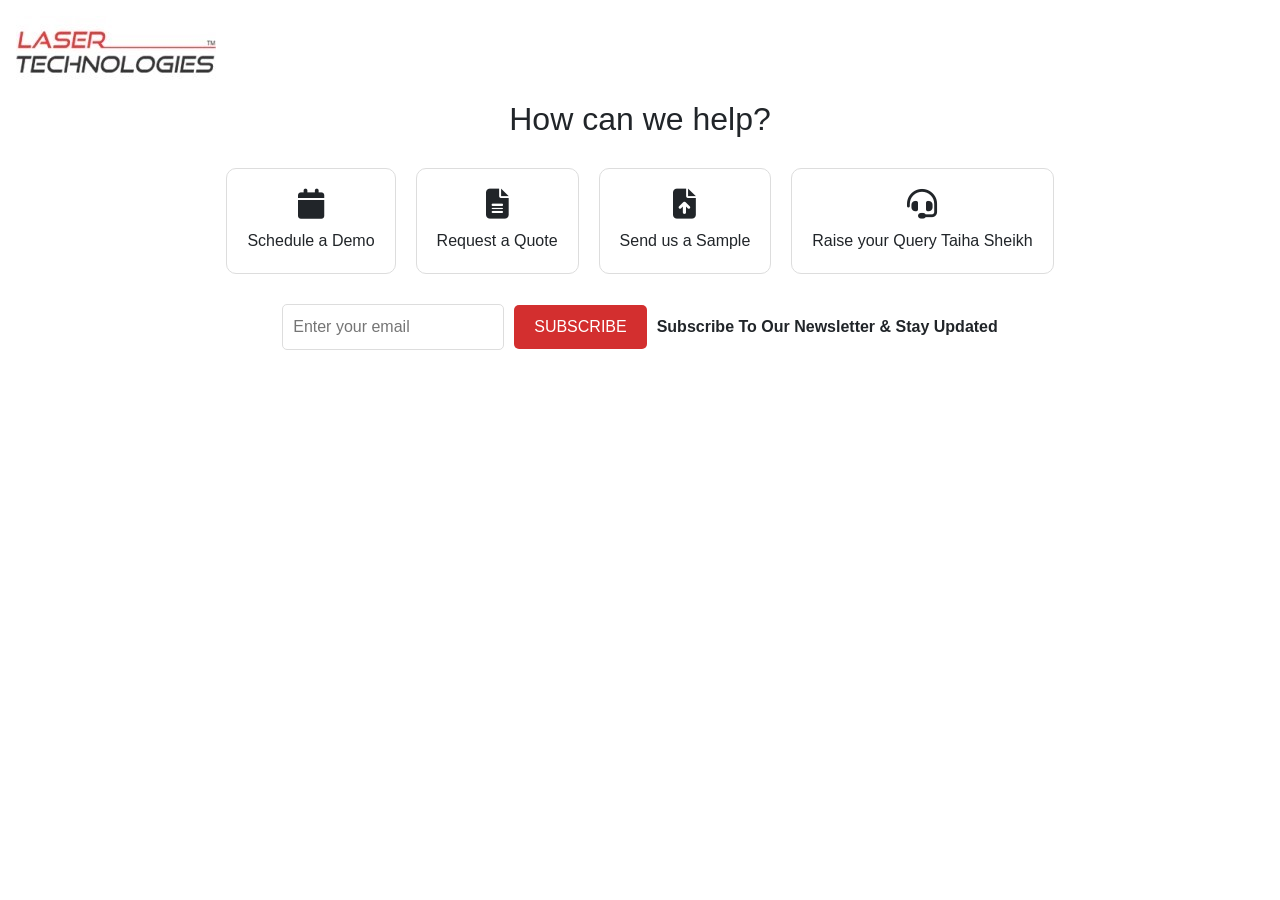
==== index.html @ 7618889d "created design, added php form successfully and recaptcha" ====
<!DOCTYPE html>
<html lang="en">

<head>
    <meta charset="UTF-8">
    <meta name="viewport" content="width=device-width, initial-scale=1.0">
    <title>Laser Technologies</title>
    <link href="https://cdnjs.cloudflare.com/ajax/libs/font-awesome/6.5.2/css/all.min.css">
    <link href="https://maxcdn.bootstrapcdn.com/bootstrap/4.5.2/css/bootstrap.min.css" rel="stylesheet">

    <link rel="stylesheet" href="styles.css">
    <style>
        /* Custom CSS for full-width image */
        .full-width-image {
            width: 140%;
            height: auto;
            display: block;
            position: relative;
            left: -15rem;
        }

        /* Ensure the container doesn't add unwanted padding or margins */
        .image-container {
            padding: 0;
            margin: 0;
        }

        /* Custom CSS for office locations */
        .office-locations {
            text-align: center;
            margin: 50px 0;
        }

        .office-locations .location {
            padding: 20px;
            position: relative;
            transition: border 0.3s ease;
            margin-bottom: 30px;
        }

        .office-locations .location h4 {
            font-size: 1.75rem;
            font-weight: bold;
            margin-bottom: 15px;
        }

        .office-locations .location p {
            font-size: 1rem;
            margin: 5px 0;
            color: #555;
        }

        /* Large letters behind the text */
        .location::before {
            content: attr(data-letter);
            position: absolute;
            font-size: 10rem;
            color: rgba(0, 0, 0, 0.05);
            top: 50%;
            left: 10%;
            transform: translate(-50%, -50%);
            z-index: -1;
            text-transform: uppercase;
            font-weight: bold;
        }

        /* Blue border on hover */
        .location:hover {
            border: 2px solid blue;
        }

        /* Responsive adjustments */
        @media (max-width: 768px) {
            .office-locations .location::before {
                font-size: 5rem;
            }

            .office-locations .location h4 {
                font-size: 1.5rem;
            }

            .office-locations .location p {
                font-size: 0.9rem;
            }
        }

        @media (max-width: 576px) {
            .office-locations .location {
                padding: 10px;
            }

            .office-locations .location::before {
                font-size: 3rem;
            }

            .office-locations .location h4 {
                font-size: 1.25rem;
            }

            .office-locations .location p {
                font-size: 0.8rem;
            }
        }

        h2 {
            text-align: center;
            margin-bottom: 20px;
        }

        .options {
            display: flex;
            justify-content: center;
            margin-bottom: 20px;
        }

        .option {
            margin: 10px;
            padding: 20px;
            border: 1px solid #ddd;
            border-radius: 10px;
            cursor: pointer;
            text-align: center;
            transition: background-color 0.3s ease;
        }

        .option:hover {
            background-color: #f8f8f8;
        }

        .option i {
            font-size: 30px;
            margin-bottom: 10px;
            display: block;
        }

        .newsletter {
            display: flex;
            align-items: center;
            justify-content: center;
            margin-top: 20px;
        }

        .newsletter input {
            padding: 10px;
            border: 1px solid #ddd;
            border-radius: 5px;
            margin-right: 10px;
        }

        .newsletter button {
            padding: 10px 20px;
            background-color: #d32f2f;
            color: #fff;
            border: none;
            border-radius: 5px;
            cursor: pointer;
        }

        .newsletter span {
            margin-left: 10px;
            font-weight: bold;
        }
    </style>
</head>

<body>
    <header class="container-fluid p-3">
        <div class="row">
            <div class="col-12">
                <img src="logo.jpg" alt="Laser Technologies" class="img-fluid logo">
            </div>
        </div>
    </header>
    <main class="container">
        

        <!-- How can we help section -->
        <div>
            <h2>How can we help?</h2>
            <div class="options">
              <div class="option">
                <i class="fas fa-calendar"></i>
                <span>Schedule a Demo</span>
              </div>
              <div class="option">
                <i class="fas fa-file-alt"></i>
                <span>Request a Quote</span>
              </div>
              <div class="option">
                <i class="fas fa-file-upload"></i>
                <span>Send us a Sample</span>
              </div>
              <div class="option">
                <i class="fas fa-headset"></i>
                <span>Raise your Query</span>
                <span class="contact-person">Taiha Sheikh</span>
              </div>
            </div>
            <div class="newsletter">
              <input type="email" placeholder="Enter your email" />
              <button class="subscribe-btn">SUBSCRIBE</button>
              <span>Subscribe To Our Newsletter & Stay Updated</span>
            </div>
          </div>
    </main>

    <script src="https://code.jquery.com/jquery-3.5.1.slim.min.js"></script>
    <script src="https://cdn.jsdelivr.net/npm/@popperjs/core@2.5.4/dist/umd/popper.min.js"></script>
    <script src="https://maxcdn.bootstrapcdn.com/bootstrap/4.5.2/js/bootstrap.min.js"></script>
    <script src="https://www.google.com/recaptcha/api.js" async defer></script>
    <link rel="stylesheet" href="https://cdnjs.cloudflare.com/ajax/libs/font-awesome/6.1.1/css/all.min.css" integrity="sha512-KfkfwYDsLkIlwQp6LFnl8zNdLGxu9YAA1QvwINks4PhcElQSvqcyVLLD9aMhXd13RqTJPwps/Ncrt2JcwEJUpfA==" crossorigin="anonymous" referrerpolicy="no-referrer" />

</body>

</html>
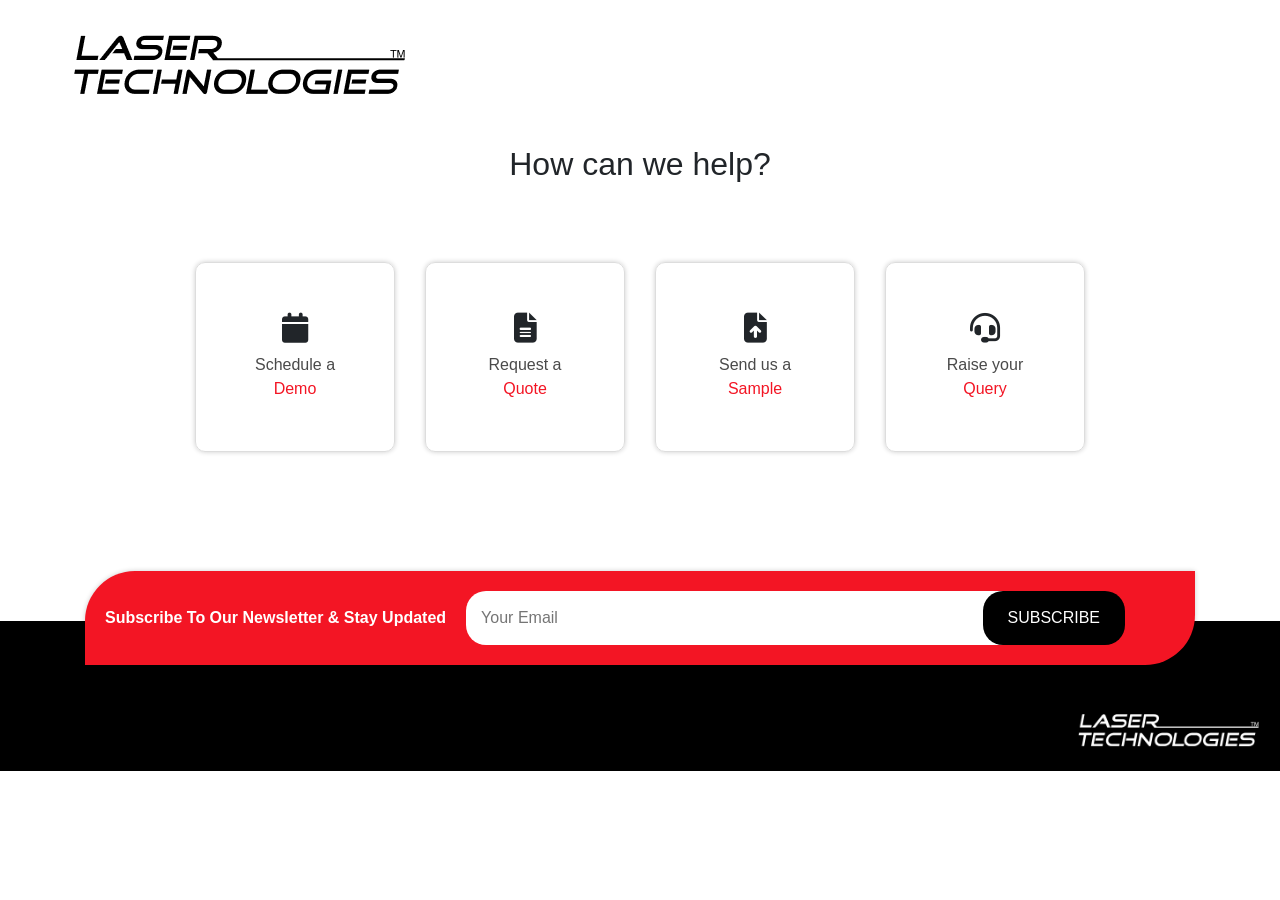
==== commit e4f34675: "lastpage" ====
--- a/index.html
+++ b/index.html
@@ -5,9 +5,9 @@
     <meta charset="UTF-8">
     <meta name="viewport" content="width=device-width, initial-scale=1.0">
     <title>Laser Technologies</title>
-    <link href="https://cdnjs.cloudflare.com/ajax/libs/font-awesome/6.5.2/css/all.min.css">
+    <!-- Correct Font Awesome link -->
+    <link href="https://cdnjs.cloudflare.com/ajax/libs/font-awesome/6.5.2/css/all.min.css" rel="stylesheet">
     <link href="https://maxcdn.bootstrapcdn.com/bootstrap/4.5.2/css/bootstrap.min.css" rel="stylesheet">
-
     <link rel="stylesheet" href="styles.css">
     <style>
         /* Custom CSS for full-width image */
@@ -111,26 +111,38 @@
             display: flex;
             justify-content: center;
             margin-bottom: 20px;
+            margin-top: 4rem;
         }
 
         .option {
-            margin: 10px;
-            padding: 20px;
+            margin: 15px;
+            padding: 50px 20px; /* Increased padding for bigger boxes */
             border: 1px solid #ddd;
             border-radius: 10px;
             cursor: pointer;
             text-align: center;
             transition: background-color 0.3s ease;
+            width: 200px; /* Ensure consistent width */
+            box-shadow: 0px 0px 5px rgba(0, 0, 0, 0.2); /* Grey shadow with opacity */
+            
+
         }
 
         .option:hover {
             background-color: #f8f8f8;
+            transform: scale(1.1); /* Increase size by 10% on hover */
+            transition: transform 0.2s ease-in-out;
         }
 
         .option i {
             font-size: 30px;
             margin-bottom: 10px;
             display: block;
+        }
+
+        .option span {
+            display: block;
+            color: #4A4A4A
         }
 
         .newsletter {
@@ -160,14 +172,94 @@
             margin-left: 10px;
             font-weight: bold;
         }
+
+        .subscription-box {
+            background-color: #F31524;
+            ;
+            padding: 20px;
+            border-radius: 30px;
+            display: flex;
+            align-items: center;
+            justify-content: center;
+            margin: 20px 0;
+            border-radius: 50px 0 50px ; /*  border radius for that shape  */
+            box-shadow: 0px 0px 5px rgba(0, 0, 0, 0.2); /* Grey shadow with opacity */
+            position: relative;
+            top: 4rem;
+            z-index: 2;
+
+
+        }
+
+        .subscription-box input[type="email"] {
+            padding: 15px;
+            border: none;
+            border-radius: 20px;
+            margin-right: 10px;
+            flex: 1;
+        }
+
+        .subscription-box button {
+            padding: 15px 25px;
+            position: relative;
+            left: -50px;
+            
+            background-color: #000;
+            color: #fff;
+            border: none;
+            border-radius: 20px;
+            cursor: pointer;
+            flex: 0;
+            
+            
+        }
+
+        .subscription-box span {
+            color: #fff;
+            font-weight: bold;
+            margin-right: 20px;
+        }
+
+        @media (max-width: 576px) {
+            .subscription-box {
+                flex-direction: column;
+                align-items: stretch;
+            }
+
+            .subscription-box input[type="email"],
+            .subscription-box button {
+                margin-bottom: 10px;
+                width: 100%;
+                border-radius: 10px;
+            }
+
+            .subscription-box span {
+                margin-bottom: 10px;
+            }
+        }
+        .black-box {
+    background-color: black;
+    padding: 30px 0;
+    width: 100%;
+    position: relative;
+    height: 150px; /* Adjust the height as needed */
+}
+
+.black-box img {
+    width: 200px; 
+    position: absolute;
+    bottom: 10px;
+    right: 10px;
+}
     </style>
+    
 </head>
 
 <body>
     <header class="container-fluid p-3">
         <div class="row">
             <div class="col-12">
-                <img src="logo.jpg" alt="Laser Technologies" class="img-fluid logo">
+                <img src="logoblack.png" alt="Laser Technologies" class="img-fluid logo">
             </div>
         </div>
     </header>
@@ -180,35 +272,48 @@
             <div class="options">
               <div class="option">
                 <i class="fas fa-calendar"></i>
-                <span>Schedule a Demo</span>
+                <span>Schedule a  <br> <span style="color: #F31524;"> Demo </span></span>
               </div>
               <div class="option">
                 <i class="fas fa-file-alt"></i>
-                <span>Request a Quote</span>
+                <span>Request a <br> <span style="color: #F31524;"> Quote </span></span>
               </div>
               <div class="option">
                 <i class="fas fa-file-upload"></i>
-                <span>Send us a Sample</span>
+                <span>Send us a <br> <span style="color: #F31524;"> Sample </span></span>
               </div>
               <div class="option">
                 <i class="fas fa-headset"></i>
-                <span>Raise your Query</span>
-                <span class="contact-person">Taiha Sheikh</span>
+                <span>Raise your <br> <span style="color: #F31524;"> Query </span></span>
               </div>
             </div>
             <div class="newsletter">
-              <input type="email" placeholder="Enter your email" />
-              <button class="subscribe-btn">SUBSCRIBE</button>
-              <span>Subscribe To Our Newsletter & Stay Updated</span>
             </div>
-          </div>
+
+
+                <!-- New subscription box -->
+                <div class="subscription-box">
+                    <span>Subscribe To Our Newsletter & Stay Updated</span>
+                    <input type="email" placeholder="Your Email" />
+                    <button>SUBSCRIBE</button>
+                </div>
+                
+                
+        
+          
     </main>
 
     <script src="https://code.jquery.com/jquery-3.5.1.slim.min.js"></script>
     <script src="https://cdn.jsdelivr.net/npm/@popperjs/core@2.5.4/dist/umd/popper.min.js"></script>
     <script src="https://maxcdn.bootstrapcdn.com/bootstrap/4.5.2/js/bootstrap.min.js"></script>
-    <script src="https://www.google.com/recaptcha/api.js" async defer></script>
-    <link rel="stylesheet" href="https://cdnjs.cloudflare.com/ajax/libs/font-awesome/6.1.1/css/all.min.css" integrity="sha512-KfkfwYDsLkIlwQp6LFnl8zNdLGxu9YAA1QvwINks4PhcElQSvqcyVLLD9aMhXd13RqTJPwps/Ncrt2JcwEJUpfA==" crossorigin="anonymous" referrerpolicy="no-referrer" />
+
+</div>
+         
+<div class="black-box">
+  <img src="logowhite.png" alt="Laser Technologies" class="img-fluid logo">
+
+</div>
+
 
 </body>
 
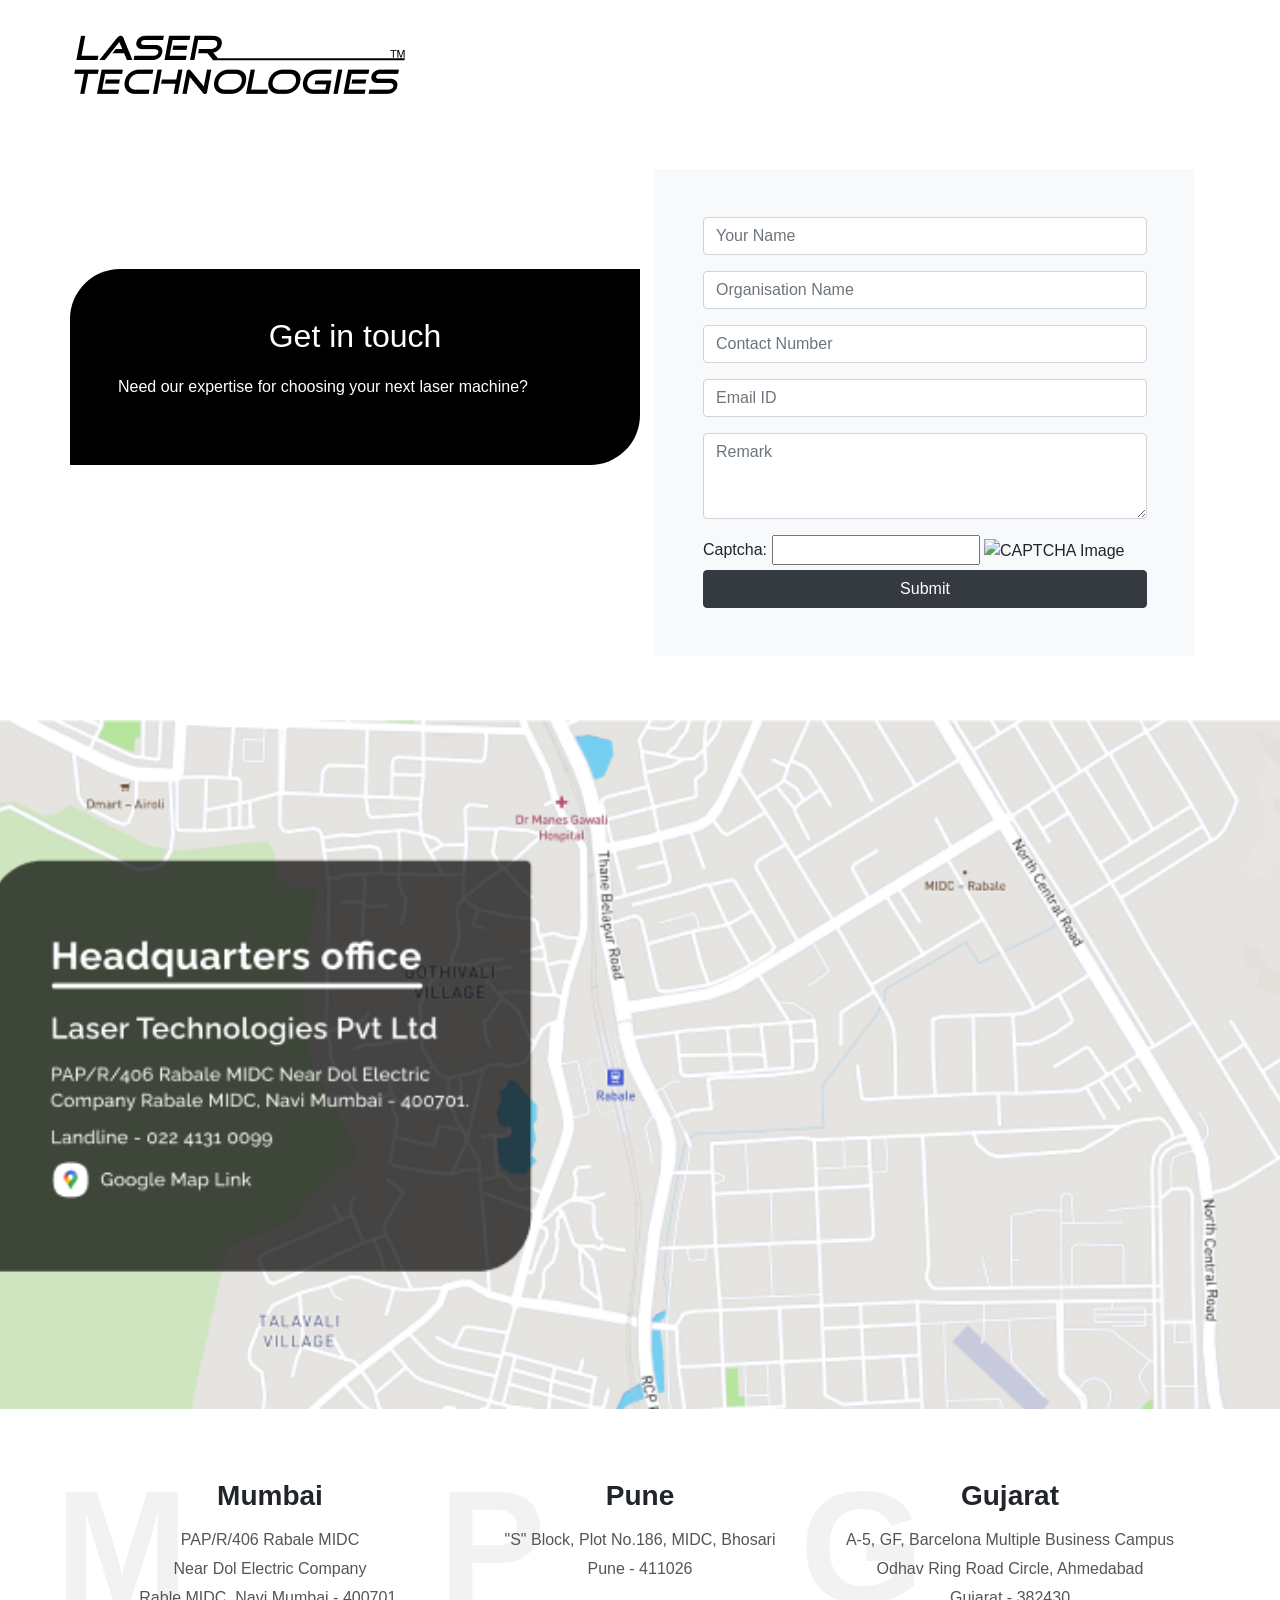
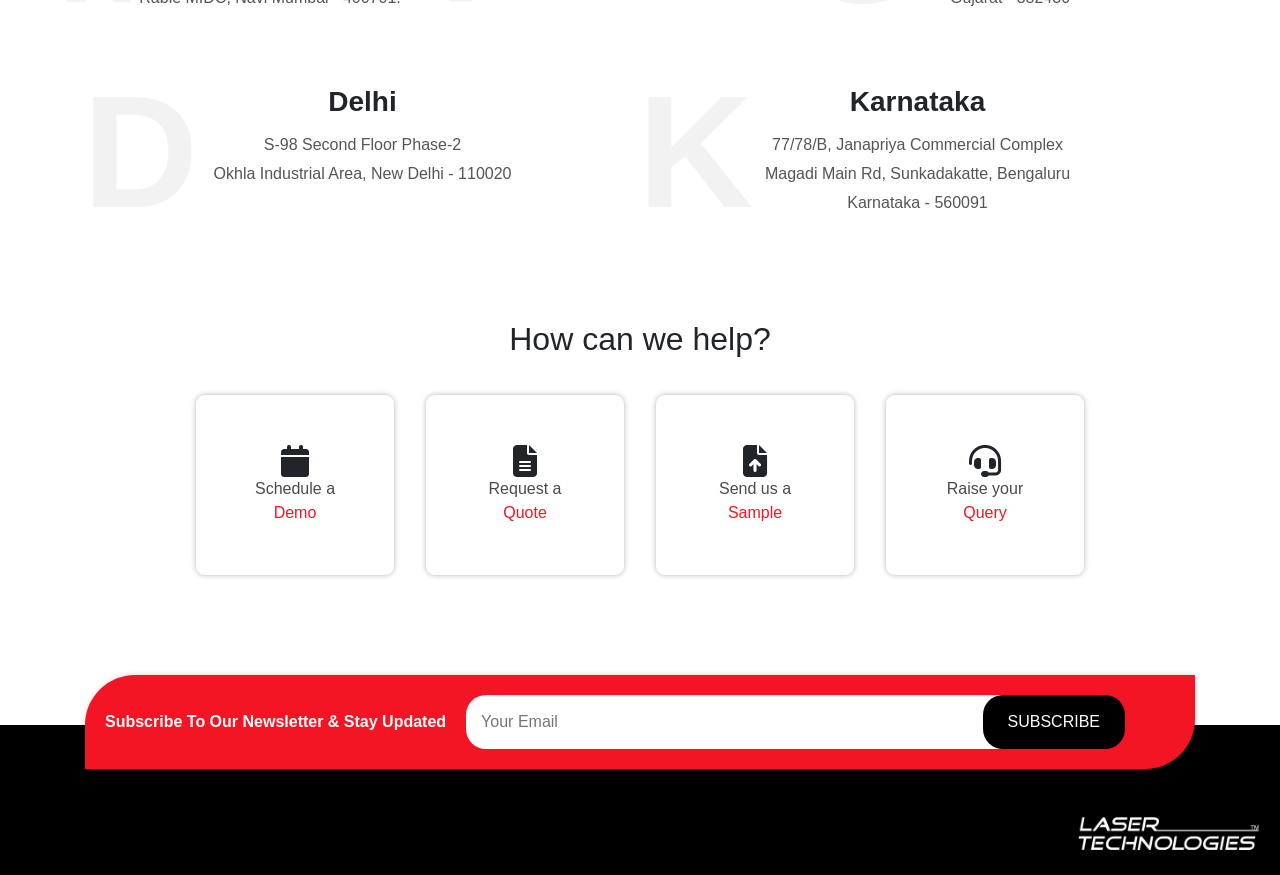
==== commit a29f1cc0: "Design Completed" ====
--- a/index.html
+++ b/index.html
@@ -1,12 +1,9 @@
-<!DOCTYPE html>
-<html lang="en">
-
 <head>
     <meta charset="UTF-8">
     <meta name="viewport" content="width=device-width, initial-scale=1.0">
     <title>Laser Technologies</title>
-    <!-- Correct Font Awesome link -->
     <link href="https://cdnjs.cloudflare.com/ajax/libs/font-awesome/6.5.2/css/all.min.css" rel="stylesheet">
+
     <link href="https://maxcdn.bootstrapcdn.com/bootstrap/4.5.2/css/bootstrap.min.css" rel="stylesheet">
     <link rel="stylesheet" href="styles.css">
     <style>
@@ -101,20 +98,19 @@
                 font-size: 0.8rem;
             }
         }
-
         h2 {
-            text-align: center;
-            margin-bottom: 20px;
-        }
-
-        .options {
-            display: flex;
-            justify-content: center;
-            margin-bottom: 20px;
-            margin-top: 4rem;
-        }
-
-        .option {
+  text-align: center;
+  margin-bottom: 20px;
+}
+
+.options {
+  display: flex;
+  justify-content: center;
+}
+
+.option {
+            margin: 10px;
+            padding: 20px;
             margin: 15px;
             padding: 50px 20px; /* Increased padding for bigger boxes */
             border: 1px solid #ddd;
@@ -124,7 +120,7 @@
             transition: background-color 0.3s ease;
             width: 200px; /* Ensure consistent width */
             box-shadow: 0px 0px 5px rgba(0, 0, 0, 0.2); /* Grey shadow with opacity */
-            
+
 
         }
 
@@ -135,8 +131,6 @@
         }
 
         .option i {
-            font-size: 30px;
-            margin-bottom: 10px;
             display: block;
         }
 
@@ -148,27 +142,6 @@
         .newsletter {
             display: flex;
             align-items: center;
-            justify-content: center;
-            margin-top: 20px;
-        }
-
-        .newsletter input {
-            padding: 10px;
-            border: 1px solid #ddd;
-            border-radius: 5px;
-            margin-right: 10px;
-        }
-
-        .newsletter button {
-            padding: 10px 20px;
-            background-color: #d32f2f;
-            color: #fff;
-            border: none;
-            border-radius: 5px;
-            cursor: pointer;
-        }
-
-        .newsletter span {
             margin-left: 10px;
             font-weight: bold;
         }
@@ -203,15 +176,15 @@
             padding: 15px 25px;
             position: relative;
             left: -50px;
-            
+
             background-color: #000;
             color: #fff;
             border: none;
             border-radius: 20px;
             cursor: pointer;
             flex: 0;
-            
-            
+
+
         }
 
         .subscription-box span {
@@ -252,7 +225,7 @@
     right: 10px;
 }
     </style>
-    
+
 </head>
 
 <body>
@@ -264,57 +237,132 @@
         </div>
     </header>
     <main class="container">
-        
-
-        <!-- How can we help section -->
-        <div>
-            <h2>How can we help?</h2>
-            <div class="options">
-              <div class="option">
-                <i class="fas fa-calendar"></i>
-                <span>Schedule a  <br> <span style="color: #F31524;"> Demo </span></span>
+        <div class="row justify-content-center mt-4">
+            <div class="col-md-6 text-white  p-5" style= "
+            background: #000000;
+            margin-top: 100px;
+            height: 196px;
+            border-top-left-radius: 50px;
+            border-bottom-right-radius: 50px;">
+                <h2>Get in touch</h2>
+                <p>Need our expertise for choosing your next laser machine?</p>
+            </div>
+            <div class="col-md-6">
+                <form action="index.php" method="post" class="bg-light p-5 rounded-right">
+                    <div class="form-group">
+                        <input type="text" class="form-control" name="name" placeholder="Your Name" required>
+                    </div>
+                    <div class="form-group">
+                        <input type="text" class="form-control" name="organization" placeholder="Organisation Name"
+                            required>
+                    </div>
+                    <div class="form-group">
+                        <input type="text" class="form-control" name="contact" placeholder="Contact Number" required>
+                    </div>
+                    <div class="form-group">
+                        <input type="email" class="form-control" name="email" placeholder="Email ID" required>
+                    </div>
+                    <div class="form-group">
+                        <textarea class="form-control" name="remark" rows="3" placeholder="Remark"></textarea>
+                    </div>
+                    <label for="captcha">Captcha:</label>
+                    <input type="text" id="captcha" name="captcha" required>
+                    <img src="captcha.php" alt="CAPTCHA Image">
+                    <button type="submit" class="btn btn-dark btn-block">Submit</button>
+                </form>
+            </div>
+        </div>
+
+        <!-- Add the full-width image below the form -->
+        <div class="container-fluid image-container mt-4">
+            <img src="map.png" alt="Office Location Map" class="full-width-image">
+        </div>
+
+        <!-- Add office locations section with margin-top for separation -->
+        <section class="container office-locations">
+            <div class="row">
+                <div class="col-md-4 location" data-letter="M">
+                    <h4>Mumbai</h4>
+                    <p>PAP/R/406 Rabale MIDC</p>
+                    <p>Near Dol Electric Company</p>
+                    <p>Rable MIDC, Navi Mumbai - 400701.</p>
+                </div>
+                <div class="col-md-4 location" data-letter="P">
+                    <h4>Pune</h4>
+                    <p>"S" Block, Plot No.186, MIDC, Bhosari</p>
+                    <p>Pune - 411026</p>
+                </div>
+                <div class="col-md-4 location" data-letter="G">
+                    <h4>Gujarat</h4>
+                    <p>A-5, GF, Barcelona Multiple Business Campus</p>
+                    <p>Odhav Ring Road Circle, Ahmedabad</p>
+                    <p>Gujarat - 382430</p>
+                </div>
+            </div>
+            <div class="row">
+                <div class="col-md-6 location" data-letter="D">
+                    <h4>Delhi</h4>
+                    <p>S-98 Second Floor Phase-2</p>
+                    <p>Okhla Industrial Area, New Delhi - 110020</p>
+                </div>
+                <div class="col-md-6 location" data-letter="K">
+                    <h4>Karnataka</h4>
+                    <p>77/78/B, Janapriya Commercial Complex</p>
+                    <p>Magadi Main Rd, Sunkadakatte, Bengaluru</p>
+                    <p>Karnataka - 560091</p>
+                </div>
+            </div>
+        </section>
+
+        <!-- Add the image from the provided screenshot -->
+        <h2>How can we help?</h2>
+        <div class="options">
+            <div class="option">
+              <i class="fas fa-calendar fa-2x"></i>
+              <span>Schedule a  <br> <span style="color: #F31524;"> Demo </span></span>
+            </div>
+            <div class="option">
+              <i class="fas fa-file-alt fa-2x"></i>
+              <span>Request a <br> <span style="color: #F31524;"> Quote </span></span>
+            </div>
+            <div class="option">
+              <i class="fas fa-file-upload fa-2x"></i>
+              <span>Send us a <br> <span style="color: #F31524;"> Sample </span></span>
+            </div>
+            <div class="option">
+              <i class="fas fa-headset fa-2x"></i>
+              <span>Raise your <br> <span style="color: #F31524;"> Query </span></span>
+            </div>
+          </div>
+          <div class="newsletter">
+           
+        </div>
+
+
+              <!-- New subscription box -->
+              <div class="subscription-box">
+                  <span>Subscribe To Our Newsletter & Stay Updated</span>
+                  <input type="email" placeholder="Your Email" />
+                  <button>SUBSCRIBE</button>
               </div>
-              <div class="option">
-                <i class="fas fa-file-alt"></i>
-                <span>Request a <br> <span style="color: #F31524;"> Quote </span></span>
-              </div>
-              <div class="option">
-                <i class="fas fa-file-upload"></i>
-                <span>Send us a <br> <span style="color: #F31524;"> Sample </span></span>
-              </div>
-              <div class="option">
-                <i class="fas fa-headset"></i>
-                <span>Raise your <br> <span style="color: #F31524;"> Query </span></span>
-              </div>
-            </div>
-            <div class="newsletter">
-            </div>
-
-
-                <!-- New subscription box -->
-                <div class="subscription-box">
-                    <span>Subscribe To Our Newsletter & Stay Updated</span>
-                    <input type="email" placeholder="Your Email" />
-                    <button>SUBSCRIBE</button>
-                </div>
-                
-                
-        
-          
-    </main>
+
+
+
+
+  </main>
+
+</div>
+
+<div class="black-box">
+  <img src="logowhite.png" alt="Laser Technologies" class="img-fluid logo">
+
+</div>
+
 
     <script src="https://code.jquery.com/jquery-3.5.1.slim.min.js"></script>
     <script src="https://cdn.jsdelivr.net/npm/@popperjs/core@2.5.4/dist/umd/popper.min.js"></script>
     <script src="https://maxcdn.bootstrapcdn.com/bootstrap/4.5.2/js/bootstrap.min.js"></script>
-
-</div>
-         
-<div class="black-box">
-  <img src="logowhite.png" alt="Laser Technologies" class="img-fluid logo">
-
-</div>
-
-
+    <script src="https://www.google.com/recaptcha/api.js" async defer></script>
 </body>
 
-</html>
+</html>
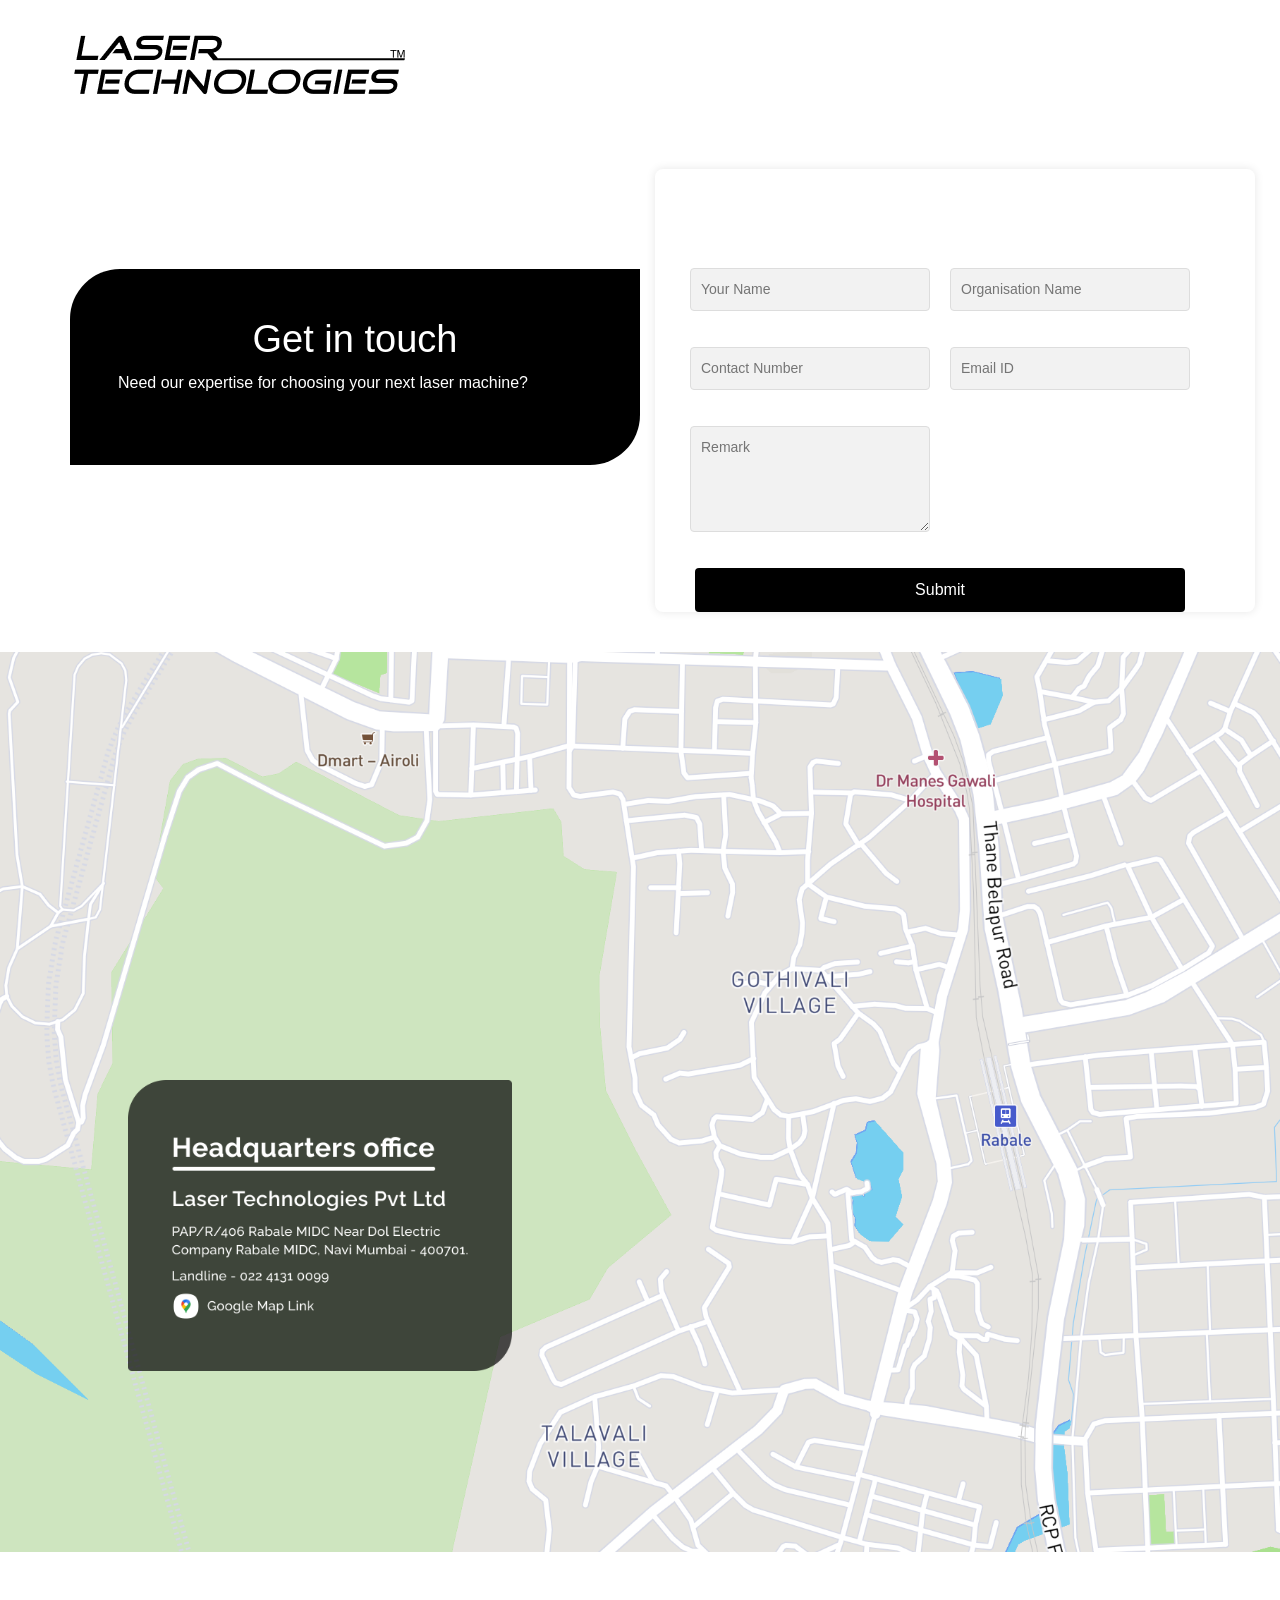
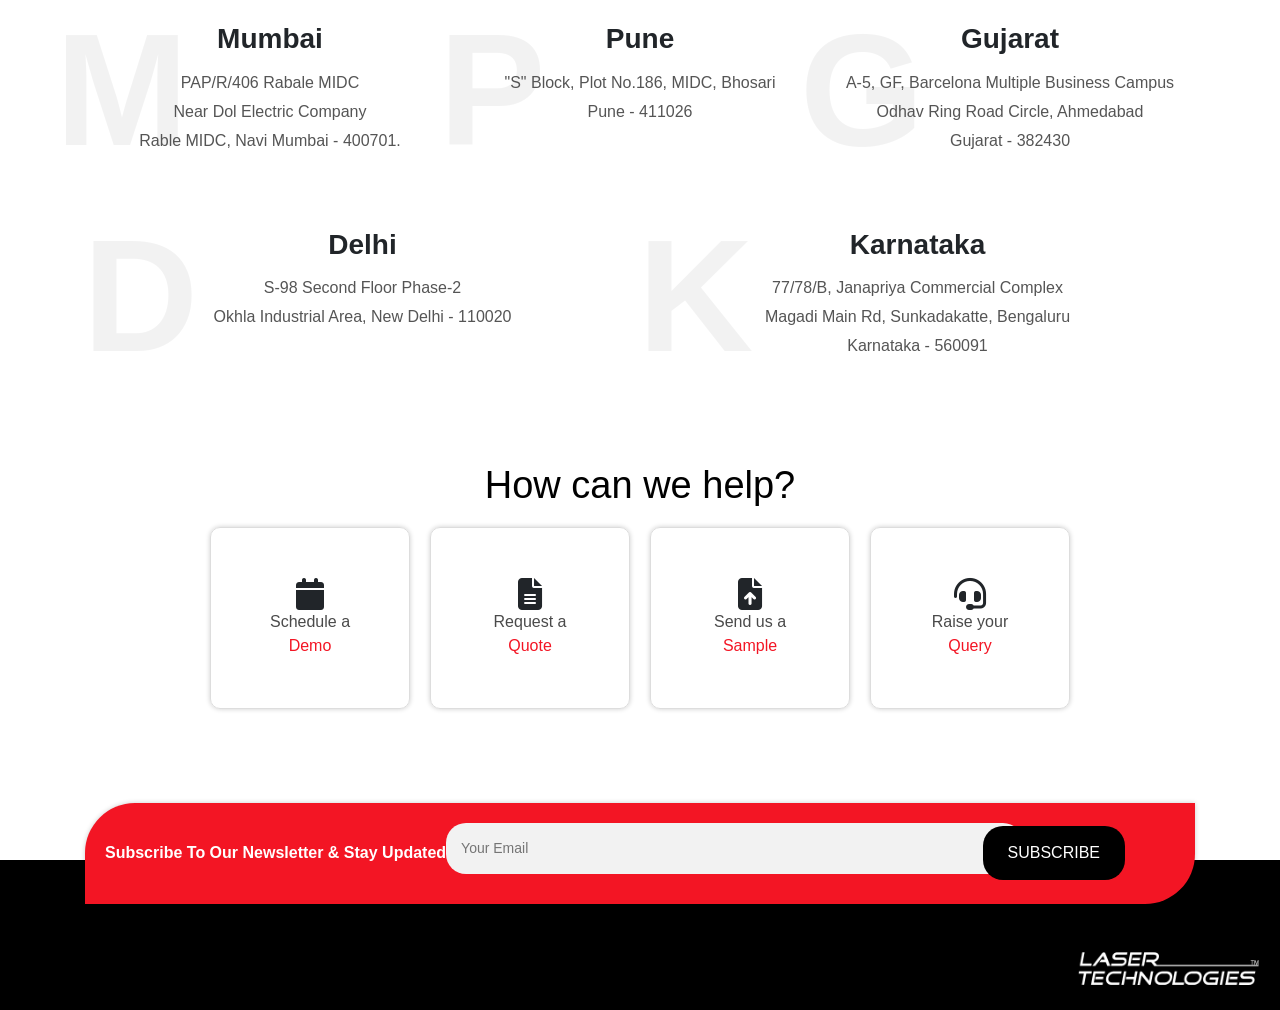
==== commit 6146307e: "responsive" ====
--- a/index.html
+++ b/index.html
@@ -6,8 +6,18 @@
 
     <link href="https://maxcdn.bootstrapcdn.com/bootstrap/4.5.2/css/bootstrap.min.css" rel="stylesheet">
     <link rel="stylesheet" href="styles.css">
-    <style>
+    <script src="https://www.google.com/recaptcha/api.js" async defer></script>
+   
+   
+   <style>
         /* Custom CSS for full-width image */
+
+        @media(max-width: 576px) {
+            body {
+                width: 708px;
+            }
+        }
+
         .full-width-image {
             width: 140%;
             height: auto;
@@ -82,51 +92,67 @@
         }
 
         @media (max-width: 576px) {
-            .office-locations .location {
-                padding: 10px;
-            }
-
-            .office-locations .location::before {
-                font-size: 3rem;
-            }
-
-            .office-locations .location h4 {
-                font-size: 1.25rem;
-            }
-
-            .office-locations .location p {
-                font-size: 0.8rem;
-            }
-        }
+    .office-locations .location {
+        padding: 10px; /* Adjust padding as needed */
+        display: flex;
+        flex-direction: row; /* Align items in a row */
+        align-items: center; /* Center items vertically */
+        margin-bottom: 30px; /* Ensure space between sections */
+    }
+
+    .office-locations .location::before {
+        content: attr(data-letter);
+        font-size: 3rem;
+        color: rgba(0, 0, 0, 0.05);
+        text-transform: uppercase;
+        font-weight: bold;
+        margin-right: 10px; /* Add space to the right of the letter */
+        position: static; /* Remove absolute positioning */
+        transform: none; /* Remove transformation */
+        align-self: flex-start; /* Align the letter to the start */
+    }
+
+    .office-locations .location h4 {
+        font-size: 1.25rem;
+        margin-bottom: 5px; /* Add space below the city name */
+    }
+
+    .office-locations .location p {
+        font-size: 0.8rem;
+        margin: 0;
+    }
+}
+
         h2 {
-  text-align: center;
-  margin-bottom: 20px;
-}
-
-.options {
-  display: flex;
-  justify-content: center;
-}
-
-.option {
+            text-align: center;
+            font-size: 38px;
+            color: #FFFFFF;
+        }
+
+        h2.how {
+            color: #000;
+        }
+
+        .options {
+            display: flex;
+            justify-content: center;
+        }
+
+        .option {
             margin: 10px;
-            padding: 20px;
-            margin: 15px;
-            padding: 50px 20px; /* Increased padding for bigger boxes */
+            padding: 50px 20px;
             border: 1px solid #ddd;
             border-radius: 10px;
             cursor: pointer;
             text-align: center;
             transition: background-color 0.3s ease;
-            width: 200px; /* Ensure consistent width */
-            box-shadow: 0px 0px 5px rgba(0, 0, 0, 0.2); /* Grey shadow with opacity */
-
-
+            width: 200px;
+            box-shadow: 0px 0px 5px rgba(0, 0, 0, 0.2);
         }
 
         .option:hover {
             background-color: #f8f8f8;
-            transform: scale(1.1); /* Increase size by 10% on hover */
+            transform: scale(1.1);
             transition: transform 0.2s ease-in-out;
         }
 
@@ -148,20 +174,16 @@
 
         .subscription-box {
             background-color: #F31524;
-            ;
             padding: 20px;
-            border-radius: 30px;
+            border-radius: 50px 0 50px;
             display: flex;
             align-items: center;
             justify-content: center;
             margin: 20px 0;
-            border-radius: 50px 0 50px ; /*  border radius for that shape  */
-            box-shadow: 0px 0px 5px rgba(0, 0, 0, 0.2); /* Grey shadow with opacity */
+            box-shadow: 0px 0px 5px rgba(0, 0, 0, 0.2);
             position: relative;
             top: 4rem;
             z-index: 2;
-
-
         }
 
         .subscription-box input[type="email"] {
@@ -176,24 +198,23 @@
             padding: 15px 25px;
             position: relative;
             left: -50px;
-
             background-color: #000;
             color: #fff;
             border: none;
             border-radius: 20px;
             cursor: pointer;
             flex: 0;
-
-
-        }
-
+        }
         .subscription-box span {
-            color: #fff;
-            font-weight: bold;
-            margin-right: 20px;
-        }
-
-        @media (max-width: 576px) {
+        color: white;
+        font-weight: bold;}
+
+        @media(max-width: 576px) {
+            .subscription-box button {
+                position: relative;
+                right: -2em;
+            }
+
             .subscription-box {
                 flex-direction: column;
                 align-items: stretch;
@@ -209,20 +230,347 @@
             .subscription-box span {
                 margin-bottom: 10px;
             }
-        }
+            @media(max-width: 576px) {
+    .subscription-box {
+        flex-direction: column;
+        align-items: stretch;
+        padding: 10px;
+        border-top-left-radius: 50px;
+        border-bottom-right-radius: 50px;       
+         background-color: #F31524;
+        display: flex;
+        align-items: center;
+        justify-content: center;
+        margin: 20px 0;
+        box-shadow: 0px 0px 5px rgba(0, 0, 0, 0.2);
+        position: relative;
+    }
+
+    .subscription-box span {
+        color: white;
+        font-weight: bold;
+        margin-bottom: 10px;
+        text-align: center;
+    }
+
+    .subscription-box input[type="email"] {
+        padding: 10px;
+        border: none;
+        border-radius: 20px;
+        margin-bottom: 10px;
+        width: 80%;
+    }
+
+    .subscription-box button {
+        padding: 10px 20px;
+        background-color: #000;
+        color: #fff;
+        border: none;
+        border-radius: 20px;
+        cursor: pointer;
+        width:100%;
+        margin-left: 6rem;
+    }
+}
+
+        }
+
         .black-box {
-    background-color: black;
-    padding: 30px 0;
-    width: 100%;
-    position: relative;
-    height: 150px; /* Adjust the height as needed */
-}
-
-.black-box img {
-    width: 200px; 
-    position: absolute;
-    bottom: 10px;
-    right: 10px;
+            background-color: black;
+            padding: 30px 0;
+            width: 100%;
+            position: relative;
+            height: 150px;
+        }
+
+        .black-box img {
+            width: 200px;
+            position: absolute;
+            bottom: 10px;
+            right: 10px;
+        }
+
+        form {
+            width: 600px;
+            background-color: white;
+            box-shadow: 0 0 10px rgba(0, 0, 0, 0.1);
+            border-radius: 8px;
+        }
+
+        .form-row {
+            display: flex;
+            justify-content: space-between;
+            margin-bottom: 10px;
+        }
+
+        .form-group {
+            width: 48%;
+        }
+
+        input,
+        textarea {
+            width: 100%;
+            padding: 10px;
+            margin-bottom: 10px;
+            border: 1px solid #ddd;
+            border-radius: 4px;
+            font-size: 14px;
+            background-color: #f2f2f2;
+        }
+
+        input:focus,
+        textarea:focus {
+            border-color: #aaa;
+        }
+
+        .form-group-full {
+            width: 100%;
+        }
+
+        button {
+            width: 100%;
+            padding: 10px;
+            background-color: #000;
+            color: white;
+            border: none;
+            border-radius: 4px;
+            font-size: 16px;
+            cursor: pointer;
+        }
+
+        button:hover {
+            background-color: #333;
+        }
+
+        .g-recaptcha {
+            margin-top: 10px;
+        }
+
+        .t1 {
+            padding-right: 70px;
+            padding-left: 40px;
+        }
+
+        .t2 {
+            margin-left: 20px;
+        }
+
+        .headquarters {
+            width: 30%;
+            position: absolute;
+            top: 120%;
+            left: 10%;
+            z-index: 999;
+        }
+
+     
+
+        @media (max-width: 470px) {
+            .headquarters {
+                width: 100%;
+                position: absolute;
+                left: 10%;
+                z-index: 999;
+            }
+        }
+     
+        
+
+        @media (max-width: 767px) {
+            .options {
+                display: grid;
+                grid-template-columns: 1fr 1fr;
+                gap: 16px;
+                padding: 0 20px;
+            }
+
+            .option {
+                padding: 20px 10px;
+                font-size: 14px;
+                box-shadow: 0 2px 4px rgba(0, 0, 0, 0.1);
+                border-radius: 8px;
+                text-align: center;
+            }
+
+            .option i {
+                font-size: 24px;
+                margin-bottom: 8px;
+            }
+
+            .option span {
+                display: block;
+                margin-top:8px;
+        color: #333; /* Change text color */
+    }
+
+    .option span span {
+        color: #F31524; /* Keep the inner text red */
+    }
+}
+
+
+@media (max-width: 768px) {
+    .office-locations .location::before {
+        font-size: 5rem;
+    }
+
+    .office-locations .location h4 {
+        font-size: 1.5rem;
+    }
+
+    .office-locations .location p {
+        font-size: 0.9rem;
+    }
+}
+
+
+
+@media (max-width: 576px) {
+    .office-locations .location {
+        padding: 10px;
+        display: flex;
+        flex-direction: column; /* Stack items vertically */
+        align-items: flex-start; /* Align items to the start of the container */
+    }
+
+    .office-locations .location::before {
+        content: attr(data-letter);
+        font-size: 3rem;
+        color: rgba(0, 0, 0, 0.05);
+        text-transform: uppercase;
+        font-weight: bold;
+        margin-bottom: 5px; /* Add some space below the letter */
+        position: static; /* Remove absolute positioning */
+        transform: none; /* Remove transformation */
+        align-self: flex-start; /* Align the letter to the start */
+    }
+
+    .office-locations .location h4 {
+        font-size: 1.25rem;
+        margin-bottom: 5px; /* Add some space below the city name */
+    }
+
+    .office-locations .location p {
+        font-size: 0.8rem;
+        margin: 0;
+    }
+}
+
+.map2{
+    height: 100%;
+
+}
+@media (max-width :330px){
+
+    .black-box{
+        width: 960px;
+    }
+}
+@media (max-width: 576px) {
+    .office-locations .location {
+        padding: 10px; /* Adjust padding as needed */
+        display: flex;
+        align-items: center; /* Center align items */
+        margin-bottom: 30px; /* Ensure space between sections */
+    }
+
+    .office-locations .location::before {
+        content: attr(data-letter);
+        font-size: 3rem;
+        color: rgba(0, 0, 0, 0.05);
+        text-transform: uppercase;
+        font-weight: bold;
+        margin-right: 10px; /* Add space to the right of the letter */
+        position: static; /* Remove absolute positioning */
+        transform: none; /* Remove transformation */
+        margin-left: 100px;
+        position: relative;
+        
+    }
+
+    .office-locations .location h4 {
+        font-size: 1.25rem;
+        margin-bottom: 5px; /* Add space below the city name */
+    }
+
+    .office-locations .location p {
+        font-size: 0.8rem;
+        margin: 0;
+    }
+}
+@media (max-width: 376px) {
+            .headquarters {
+                width: 50%;
+                position: absolute;
+                top: 50%; /* Adjust the top position to place it correctly on the map */
+        left: 50%; /* Center horizontally, adjust as necessary */
+        transform: translate(-50%, -50%);
+    
+                
+            }}
+
+            @media (max-width: 576px) {
+    .t1 {
+        padding: 0 20px; /* Adjust padding to match the screenshot */
+    }
+
+    form {
+        width: 100%;
+        padding: 20px;
+        background-color: white;
+        box-shadow: none;
+        border-radius: 0;
+    }
+
+    h2 {
+        font-size: 24px;
+        color: #000;
+        text-align: left;
+    }
+
+    .form-row {
+        flex-direction: column;
+        margin-bottom: 0;
+    }
+
+    .form-group {
+        width: 100%;
+        margin-bottom: 10px;
+    }
+
+    input,
+    textarea {
+        width: 100%;
+        padding: 10px;
+        border: 1px solid #ddd;
+        border-radius: 4px;
+        font-size: 14px;
+        background-color: #f2f2f2;
+    }
+
+    input:focus,
+    textarea:focus {
+        border-color: #aaa;
+    }
+
+    .g-recaptcha {
+        margin-top: 10px;
+    }
+
+    button {
+        width: 100%;
+        padding: 10px;
+        background-color: #000;
+        color: white;
+        border: none;
+        border-radius: 4px;
+        font-size: 16px;
+        cursor: pointer;
+    }
+
+    button:hover {
+        background-color: #333;
+    }
 }
     </style>
 
@@ -248,35 +596,51 @@
                 <p>Need our expertise for choosing your next laser machine?</p>
             </div>
             <div class="col-md-6">
-                <form action="index.php" method="post" class="bg-light p-5 rounded-right">
-                    <div class="form-group">
-                        <input type="text" class="form-control" name="name" placeholder="Your Name" required>
+                <form action="submit_form.php" method="post" class="t1">
+                    <h2>Fill out the form to get a free consultation.</h2>
+                
+                    <div class="form-row ">
+                        <div class="form-group">
+                            <input type="text" id="name" name="name" placeholder="Your Name" required>
+                        </div>
+                        <div class="form-group t2">
+                            <input type="text" id="organization" name="organization" placeholder="Organisation Name"  required>
+                        </div>
                     </div>
-                    <div class="form-group">
-                        <input type="text" class="form-control" name="organization" placeholder="Organisation Name"
-                            required>
+                
+                    <div class="form-row">
+                        <div class="form-group">
+                            <input type="text" id="contact" name="contact" placeholder="Contact Number" required>
+                        </div>
+                        <div class="form-group">
+                            <input type="email" id="email" name="email" placeholder="Email ID" required>
+                        </div>
                     </div>
-                    <div class="form-group">
-                        <input type="text" class="form-control" name="contact" placeholder="Contact Number" required>
+                    <div class="form-row">
+                        <div class="form-group">
+                            <textarea id="remark" name="remark" placeholder="Remark" rows="4" required></textarea>
+                        </div>
+                        <div class="form-group">
+                            <div class="g-recaptcha" data-sitekey="6LdfVfcpAAAAACV_RF4LlY-DnTpYwE0j4bvF37Z3"></div>
+                        </div>
                     </div>
-                    <div class="form-group">
-                        <input type="email" class="form-control" name="email" placeholder="Email ID" required>
-                    </div>
-                    <div class="form-group">
-                        <textarea class="form-control" name="remark" rows="3" placeholder="Remark"></textarea>
-                    </div>
-                    <label for="captcha">Captcha:</label>
-                    <input type="text" id="captcha" name="captcha" required>
-                    <img src="captcha.php" alt="CAPTCHA Image">
-                    <button type="submit" class="btn btn-dark btn-block">Submit</button>
+                
+                    
+                    <button type="submit">Submit</button>
                 </form>
+                
             </div>
         </div>
+</main>
 
         <!-- Add the full-width image below the form -->
-        <div class="container-fluid image-container mt-4">
-            <img src="map.png" alt="Office Location Map" class="full-width-image">
+        <div class="containermap">
+          <img class="map2" src="map2.png">
+        <img class="headquarters" src="headquarters.png" alt="">
+        </img>
         </div>
+        <main class="container">
+
 
         <!-- Add office locations section with margin-top for separation -->
         <section class="container office-locations">
@@ -315,7 +679,7 @@
         </section>
 
         <!-- Add the image from the provided screenshot -->
-        <h2>How can we help?</h2>
+        <h2 class="how">How can we help?</h2>
         <div class="options">
             <div class="option">
               <i class="fas fa-calendar fa-2x"></i>
@@ -347,9 +711,9 @@
               </div>
 
 
-
-
-  </main>
+</main>
+
+  
 
 </div>
 
